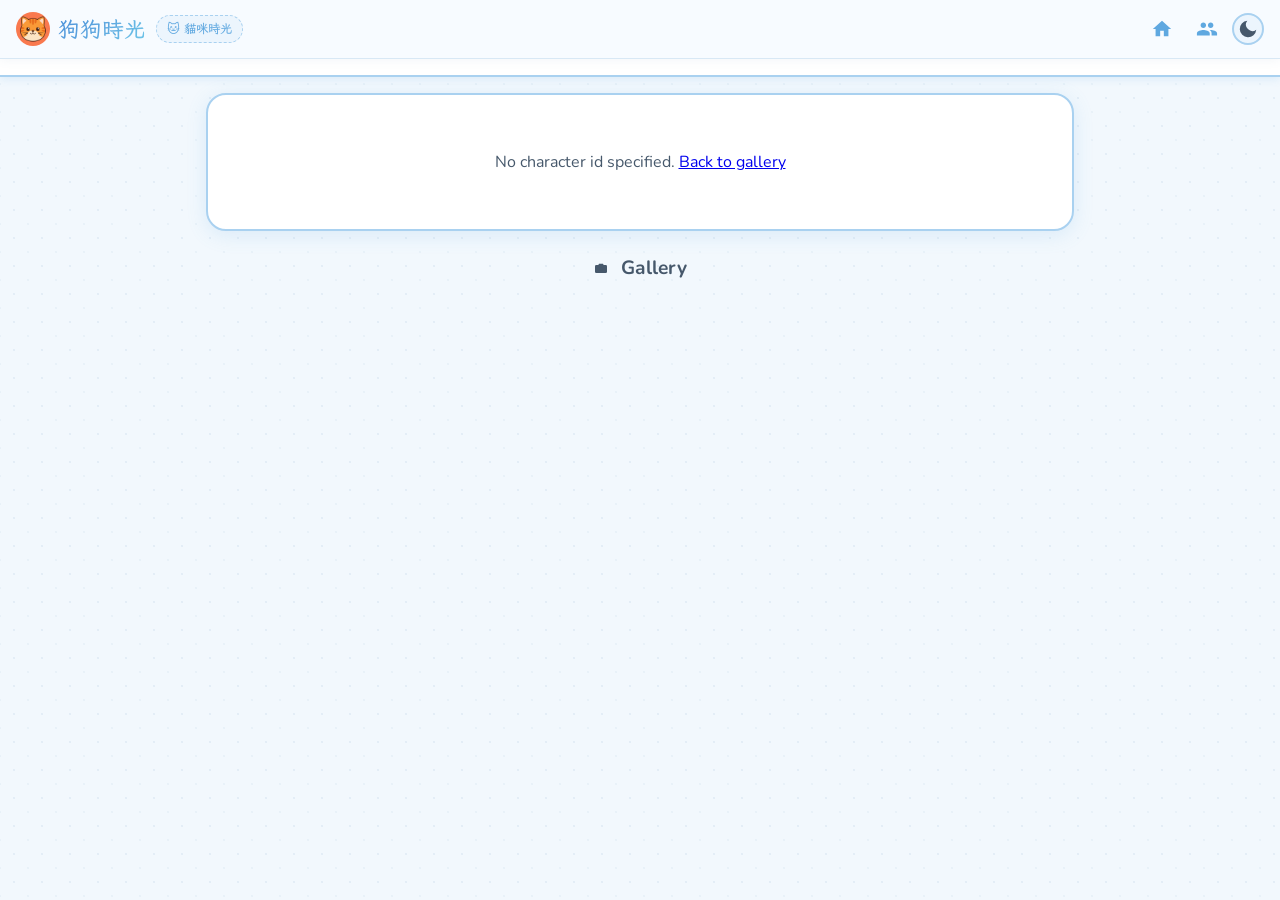
==== docs/character.html @ 61b43735 "狗狗時光：物種改造＋五隻人氣狗角色＋天空藍改版＋資料歸零 - 生成器與前端全面貓→狗（識別字與資料檔名維持上游相容） - 角色：麻吉(柴犬)/布丁(柯基)/拿鐵(紅貴賓)/阿金(黃金獵犬)/小嗚(哈士" ====
<!DOCTYPE html>
<html lang="zh-TW">
<head>
  <meta charset="UTF-8">
  <meta name="viewport" content="width=device-width, initial-scale=1.0">
  <title>角色圖鑑 - 狗狗時光</title>
  <meta name="description" content="狗狗時光角色圖鑑 — 認識每小時 AI 狗狗相簿裡反覆出場的常駐角色:麻吉、布丁、拿鐵、阿金、小嗚,各有個性、外型與四季特別版。">
  <meta name="theme-color" content="#5fa8e0">
  <link rel="canonical" href="https://greenqqq.github.io/dogtime/character.html">
  <meta property="og:site_name" content="狗狗時光">
  <meta property="og:title" content="狗狗時光 角色圖鑑">
  <meta property="og:description" content="認識每小時 AI 狗狗相簿裡反覆出場的常駐角色:麻吉、布丁、拿鐵、阿金、小嗚。">
  <meta property="og:image" content="https://greenqqq.github.io/dogtime/og-image.jpg">
  <meta property="og:image:secure_url" content="https://greenqqq.github.io/dogtime/og-image.jpg">
  <meta property="og:image:type" content="image/jpeg">
  <meta property="og:image:width" content="1200">
  <meta property="og:image:height" content="630">
  <meta property="og:type" content="profile">
  <meta property="og:url" content="https://greenqqq.github.io/dogtime/character.html">
  <meta name="twitter:card" content="summary_large_image">
  <meta name="twitter:title" content="狗狗時光 角色圖鑑">
  <meta name="twitter:description" content="認識每小時 AI 狗狗相簿裡反覆出場的常駐角色:麻吉、布丁、拿鐵、阿金、小嗚。">
  <meta name="twitter:image" content="https://greenqqq.github.io/dogtime/og-image.jpg">
  <link rel="icon" href="favicon.ico" sizes="any">
  <link rel="icon" href="favicon-32.png" type="image/png" sizes="32x32">
  <link rel="apple-touch-icon" href="apple-touch-icon.png">
  <link rel="manifest" href="manifest.json">
  <link rel="stylesheet" href="style.css">
</head>
<body>
  <div id="sticky-header">
  <header id="topbar">
    <a class="brand" href="index.html">
      <img src="icon-192.png" alt="狗狗時光" class="logo-icon">
      <h1>狗狗時光</h1>
    </a>
    <a class="site-switch" href="https://greenqqq.github.io/catime/" title="切換到貓咪時光">🐱<span class="site-switch-label">貓咪時光</span></a>
    <div class="topbar-actions" style="margin-left:auto">
      <a href="index.html" id="act-home" class="act-btn" aria-label="首頁" title="首頁"><svg viewBox="0 0 24 24" width="22" height="22" fill="currentColor"><path d="M10 20v-6h4v6h5v-8h3L12 3 2 12h3v8z"/></svg></a>
      <button type="button" id="social-toggle" class="social-fab" aria-label="社群連結" title="社群連結"><svg viewBox="0 0 24 24" width="22" height="22" fill="currentColor"><path d="M16 11c1.66 0 2.99-1.34 2.99-3S17.66 5 16 5c-1.66 0-3 1.34-3 3s1.34 3 3 3zm-8 0c1.66 0 2.99-1.34 2.99-3S9.66 5 8 5C6.34 5 5 6.34 5 8s1.34 3 3 3zm0 2c-2.33 0-7 1.17-7 3.5V19h14v-2.5c0-2.33-4.67-3.5-7-3.5zm8 0c-.29 0-.62.02-.97.05 1.16.84 1.97 1.97 1.97 3.45V19h6v-2.5c0-2.33-4.67-3.5-7-3.5z"/></svg></button>
      <button id="theme-toggle" class="theme-toggle" aria-label="切換深淺模式" title="切換深淺模式"><svg viewBox="0 0 24 24" width="22" height="22" fill="currentColor"><path d="M21 12.79A9 9 0 1 1 11.21 3 7 7 0 0 0 21 12.79z"/></svg></button>
    </div>
  </header>
  <div id="character-bar" class="character-bar character-bar--page"></div>
  </div>

  <!-- social links popover (anchored to #social-toggle) -->
  <div id="social-pop" class="social-pop">
    <a href="https://github.com/greenQQQ/dogtime" target="_blank" rel="noopener" class="github-link" title="GitHub"><svg viewBox="0 0 16 16" width="22" height="22" fill="currentColor"><path d="M8 0C3.58 0 0 3.58 0 8c0 3.54 2.29 6.53 5.47 7.59.4.07.55-.17.55-.38 0-.19-.01-.82-.01-1.49-2.01.37-2.53-.49-2.69-.94-.09-.23-.48-.94-.82-1.13-.28-.15-.68-.52-.01-.53.63-.01 1.08.58 1.23.82.72 1.21 1.87.87 2.33.66.07-.52.28-.87.51-1.07-1.78-.2-3.64-.89-3.64-3.95 0-.87.31-1.59.82-2.15-.08-.2-.36-1.02.08-2.12 0 0 .67-.21 2.2.82.64-.18 1.32-.27 2-.27s1.36.09 2 .27c1.53-1.04 2.2-.82 2.2-.82.44 1.1.16 1.92.08 2.12.51.56.82 1.27.82 2.15 0 3.07-1.87 3.75-3.65 3.95.29.25.54.73.54 1.48 0 1.07-.01 1.93-.01 2.2 0 .21.15.46.55.38A8.01 8.01 0 0016 8c0-4.42-3.58-8-8-8z"/></svg></a>
    <a href="https://www.facebook.com/lphotoimpact/" target="_blank" rel="noopener" class="fb-link" title="Facebook"><svg viewBox="0 0 24 24" width="22" height="22" fill="currentColor"><path d="M9.101 23.691v-7.98H6.627v-3.667h2.474v-1.58c0-4.085 1.848-5.978 5.858-5.978.401 0 .955.042 1.468.103a8.68 8.68 0 0 1 1.141.195v3.325a8.623 8.623 0 0 0-.653-.036 26.805 26.805 0 0 0-.733-.009c-.707 0-1.259.096-1.675.309a1.686 1.686 0 0 0-.679.622c-.258.42-.374.995-.374 1.752v1.297h3.919l-.386 2.103-.287 1.564h-3.246v8.245C19.396 23.238 24 18.179 24 12.044c0-6.627-5.373-12-12-12s-12 5.373-12 12c0 5.628 3.874 10.35 9.101 11.647Z"/></svg></a>
    <a href="https://greenqqq.bobaboba.me/" target="_blank" rel="noopener" class="bmc-link" title="請我喝珍奶"><svg viewBox="0 0 24 24" width="22" height="22" fill="currentColor"><path d="M8.5 2a1 1 0 0 0-.97.757L7.22 4H5a1 1 0 0 0 0 2h.28l1.44 14.1A2 2 0 0 0 8.71 22h6.58a2 2 0 0 0 1.99-1.9L18.72 6H19a1 1 0 0 0 0-2h-2.22l-.75-1.66A1 1 0 0 0 15.12 2c-.42 0-.8.26-.94.66L13.9 4H9.53l.2-.8A1 1 0 0 0 8.5 2ZM7.3 6h9.4l-.3 3H7.6l-.3-3Zm.5 5h8.4l-.82 8.1a.5.5 0 0 1-.5.4H9.12a.5.5 0 0 1-.5-.4L7.8 11Zm2.2 2.2a1.1 1.1 0 1 0 0 2.2 1.1 1.1 0 0 0 0-2.2Zm4 0a1.1 1.1 0 1 0 0 2.2 1.1 1.1 0 0 0 0-2.2Zm-2 3a1.1 1.1 0 1 0 0 2.2 1.1 1.1 0 0 0 0-2.2Z"/></svg></a>
    <a href="feed.xml" class="rss-link" title="RSS Feed"><svg viewBox="0 0 24 24" width="22" height="22" fill="currentColor"><path d="M6.18 15.64a2.18 2.18 0 1 1 0 4.36 2.18 2.18 0 0 1 0-4.36zM4 4.44A15.56 15.56 0 0 1 19.56 20h-2.83A12.73 12.73 0 0 0 4 7.27V4.44zm0 5.66a9.9 9.9 0 0 1 9.9 9.9h-2.83A7.07 7.07 0 0 0 4 12.93V10.1z"/></svg></a>
  </div>

  <!-- Mobile bottom tab bar (≤600px) -->
  <nav id="tabbar" class="tabbar" aria-label="主選單">
    <a id="tab-home" href="index.html" class="tab" aria-label="首頁"><svg viewBox="0 0 24 24" width="22" height="22" fill="currentColor"><path d="M10 20v-6h4v6h5v-8h3L12 3 2 12h3v8z"/></svg><span>首頁</span></a>
    <button type="button" id="tab-char" class="tab" aria-label="角色"><svg viewBox="0 0 24 24" width="22" height="22" fill="currentColor"><path d="M4.5 12.75a1.75 1.75 0 1 0 0-3.5 1.75 1.75 0 0 0 0 3.5zm5-4a1.75 1.75 0 1 0 0-3.5 1.75 1.75 0 0 0 0 3.5zm5 0a1.75 1.75 0 1 0 0-3.5 1.75 1.75 0 0 0 0 3.5zm5 4a1.75 1.75 0 1 0 0-3.5 1.75 1.75 0 0 0 0 3.5zM12 14c-2.5 0-4.5 2-4.5 4 0 1.1.9 2 2 2 .8 0 1.5-.4 2.5-.4s1.7.4 2.5.4c1.1 0 2-.9 2-2 0-2-2-4-4.5-4z"/></svg><span>角色</span></button>
    <button type="button" id="tab-social" class="tab" aria-label="社群連結"><svg viewBox="0 0 24 24" width="22" height="22" fill="currentColor"><path d="M16 11c1.66 0 2.99-1.34 2.99-3S17.66 5 16 5c-1.66 0-3 1.34-3 3s1.34 3 3 3zm-8 0c1.66 0 2.99-1.34 2.99-3S9.66 5 8 5C6.34 5 5 6.34 5 8s1.34 3 3 3zm0 2c-2.33 0-7 1.17-7 3.5V19h14v-2.5c0-2.33-4.67-3.5-7-3.5zm8 0c-.29 0-.62.02-.97.05 1.16.84 1.97 1.97 1.97 3.45V19h6v-2.5c0-2.33-4.67-3.5-7-3.5z"/></svg><span>社群</span></button>
  </nav>

  <main class="character-page">
    <div id="character-profile" class="character-card">
      <h2 id="char-name"></h2>
      <section id="char-personality" class="char-section"></section>
      <section id="char-appearance" class="char-section"></section>
      <section id="char-story" class="char-section"></section>
      <section id="char-settings" class="char-section"></section>
      <section id="char-seasons" class="char-section"></section>
    </div>
    <h3 class="gallery-heading"><svg viewBox="0 0 24 24" width="16" height="16" fill="currentColor" style="vertical-align:middle;margin-right:.4rem"><rect x="3" y="6" width="18" height="12" rx="2"/><circle cx="12" cy="12" r="3"/><path d="M8 6l1-2h6l1 2"/></svg> Gallery</h3>
    <div id="char-gallery" class="character-grid"></div>
    <p id="gallery-empty" class="hidden" style="text-align:center;color:var(--text-muted);padding:2rem;">No images found for this character yet.</p>
  </main>

  <script>
    // Theme toggle (mirrors main site logic)
    (function(){
      var saved = localStorage.getItem('catime-theme');
      if (saved === 'dark') document.documentElement.setAttribute('data-theme','dark');
      var btn = document.getElementById('theme-toggle');
      var moonSVG = '<svg viewBox="0 0 24 24" width="22" height="22" fill="currentColor"><path d="M21 12.79A9 9 0 1 1 11.21 3 7 7 0 0 0 21 12.79z"/></svg>';
      var sunSVG = '<svg viewBox="0 0 24 24" width="22" height="22" fill="currentColor" stroke="currentColor" stroke-width="2" stroke-linecap="round"><circle cx="12" cy="12" r="4" stroke="none"/><path fill="none" d="M12 2v3m0 14v3M4.22 4.22l2.12 2.12m11.32 11.32l2.12 2.12M2 12h3m14 0h3M4.22 19.78l2.12-2.12m11.32-11.32l2.12-2.12"/></svg>';
      btn.innerHTML = document.documentElement.getAttribute('data-theme') === 'dark' ? sunSVG : moonSVG;
      btn.addEventListener('click', function(){
        var isDark = document.documentElement.getAttribute('data-theme') === 'dark';
        document.documentElement.setAttribute('data-theme', isDark ? 'light' : 'dark');
        localStorage.setItem('catime-theme', isDark ? 'light' : 'dark');
        btn.innerHTML = isDark ? moonSVG : sunSVG;
      });
    })();
  </script>
  <script>
    // Populate character bar (same as index, with active highlight)
    (function(){
      var bar = document.getElementById('character-bar');
      if (!bar) return;
      var params = new URLSearchParams(window.location.search);
      var currentId = params.get('id') || '';
      fetch('https://raw.githubusercontent.com/greenQQQ/dogtime/main/characters/index.json').then(function(r){ return r.json(); }).then(function(idx){
        var chars = (idx.characters || []).filter(function(c){ return c.enabled; });
        // build anchors synchronously in index order (fixed order), fill names async
        chars.forEach(function(c){
          var a = document.createElement('a');
          a.href = 'character.html?id=' + encodeURIComponent(c.id);
          if (c.id === currentId) a.classList.add('active');
          a.innerHTML = '<span class="char-avatar"><img src="avatars/' + c.id + '.webp" alt="' + c.id + '" width="40" height="40" loading="lazy"></span>' +
            '<span class="char-bar-name">' + c.id + '</span>';
          bar.appendChild(a);
          fetch('https://raw.githubusercontent.com/greenQQQ/dogtime/main/characters/' + c.file).then(function(r){ return r.json(); }).then(function(data){
            var nm = (data.name ? data.name.zh : data.id);
            var lbl = a.querySelector('.char-bar-name'); if (lbl) lbl.textContent = nm;
            var img = a.querySelector('img'); if (img) img.alt = nm;
          }).catch(function(){});
        });
      }).catch(function(){});
    })();
  </script>
  <script>
    // Nav shell: social popover + character switcher (mobile) + comment + tab bar
    (function(){
      var socialToggle = document.getElementById('social-toggle');
      var socialPop = document.getElementById('social-pop');
      var charBar = document.getElementById('character-bar');
      var tabbar = document.getElementById('tabbar');
      if (!socialToggle || !socialPop) return;
      function setTab(id, on){ var t = document.getElementById(id); if (t) t.classList.toggle('active', on); }
      function openSocial(open){
        socialPop.classList.toggle('open', open);
        if (open && charBar) charBar.classList.remove('char-open');
        setTab('tab-social', open); if (open) setTab('tab-char', false);
      }
      function openChar(open){
        if (!charBar) return;
        charBar.classList.toggle('char-open', open);
        if (open) socialPop.classList.remove('open');
        setTab('tab-char', open); if (open) setTab('tab-social', false);
      }
      socialToggle.addEventListener('click', function(e){ e.stopPropagation(); openSocial(!socialPop.classList.contains('open')); });
      socialPop.addEventListener('click', function(e){ e.stopPropagation(); });
      if (charBar) charBar.addEventListener('click', function(e){ e.stopPropagation(); });
      document.addEventListener('click', function(){ socialPop.classList.remove('open'); if (charBar) charBar.classList.remove('char-open'); setTab('tab-social', false); setTab('tab-char', false); });

      function bindTab(id, fn){ var t = document.getElementById(id); if (t) t.addEventListener('click', function(e){ e.stopPropagation(); fn(); }); }
      bindTab('tab-social', function(){ openSocial(!socialPop.classList.contains('open')); });
      bindTab('tab-char', function(){ openChar(!(charBar && charBar.classList.contains('char-open'))); });

      function syncTabbarH(){ if (tabbar) document.documentElement.style.setProperty('--tabbar-h', tabbar.offsetHeight + 'px'); }
      syncTabbarH();
      window.addEventListener('resize', syncTabbarH);
      if (window.ResizeObserver && tabbar) new ResizeObserver(syncTabbarH).observe(tabbar);
    })();

    // Register the service worker (PWA offline / image caching)
    if ('serviceWorker' in navigator) {
      window.addEventListener('load', function(){
        navigator.serviceWorker.register('sw.js').catch(function(){});
      });
    }
  </script>
  <script src="character.js"></script>
</body>
</html>
---- docs/style.css ----
@import url('https://fonts.googleapis.com/css2?family=Nunito:wght@400;600;700;800&family=LXGW+WenKai+TC&display=swap');

*, *::before, *::after { box-sizing: border-box; margin: 0; padding: 0; }

/* 貓咪時光 palette — 蜜桃橘 × 奶茶米 × 奶油
   (variable names kept from upstream so every component recolors at once) */
:root {
  --pink: #5fa8e0;
  --pink-light: #a9d1f0;
  --pink-pale: #ecf5fd;
  --orange: #ffb347;
  --red: #6ec6e8;
  --blue: #7cc5e8;
  --green: #b8e6c8;
  --purple: #d4b8e8;
  --bg: #f2f8fd;
  --surface: #ffffff;
  --card-1: #ecf5fd;
  --card-2: #eef7fd;
  --card-3: #f0faf2;
  --card-4: #f9f2fd;
  --card-5: #fdf8ec;
  --text: #46586b;
  --text-muted: #8fa6bc;
  --shadow: rgba(95, 168, 224, .16);
  --topbar-bg: #f7fbff;
  --topbar-border: #d8e8f5;
  --photo-frame: #fbfdff;
  --photo-shadow: rgba(70, 110, 150, .16);
  --font-cute: 'LXGW WenKai TC', 'Nunito', system-ui, sans-serif;
}

/* Hide the native page scrollbar (app-like). On an infinite feed a full-height
   scrollbar is meaningless and, with classic scrollbars, its appearing/
   disappearing shifts the fixed tab bar. Scroll still works via wheel / touch /
   the year-month rail. */
html, body { scrollbar-width: none; }
html::-webkit-scrollbar, body::-webkit-scrollbar { display: none; }

/* Sticky header wrapper */
#sticky-header {
  position: sticky;
  top: 0;
  z-index: 100;
}

body {
  font-family: 'Nunito', system-ui, sans-serif;
  background: var(--bg);
  /* 手帳紙感：細點點網格（取代原版的彩色光暈） */
  background-image:
    radial-gradient(rgba(120, 160, 200, .12) 1.2px, transparent 1.3px),
    radial-gradient(rgba(120, 160, 200, .08) 1.2px, transparent 1.3px);
  background-size: 28px 28px;
  background-position: 0 0, 14px 14px;
  color: var(--text);
  min-height: 100vh;
}
[data-theme="dark"] body {
  background-image:
    radial-gradient(rgba(170, 210, 255, .06) 1.2px, transparent 1.3px),
    radial-gradient(rgba(170, 210, 255, .04) 1.2px, transparent 1.3px);
}

/* Top bar */
#topbar {
  position: relative; z-index: 100;
  display: flex; align-items: center; gap: .6rem;
  padding: .55rem 1rem;
  background: var(--topbar-bg);
  border-bottom: 1px solid var(--topbar-border);
  box-shadow: 0 1px 10px rgba(90, 130, 170, .08);
  flex-wrap: wrap;
}
.logo-icon {
  width: 34px; height: 34px; border-radius: 50%;
  flex-shrink: 0;
}
#topbar h1 {
  font-size: 1.35rem; font-weight: 800; white-space: nowrap;
  font-family: var(--font-cute);
  background: linear-gradient(135deg, #4a90d9, var(--pink), #6ec6e8);
  -webkit-background-clip: text; -webkit-text-fill-color: transparent;
  background-clip: text;
  display: flex; align-items: center; gap: .4rem;
}

/* Cat count pill */
.cat-count {
  font-size: .65rem; font-weight: 700;
  background: rgba(95, 168, 224, .15);
  -webkit-text-fill-color: var(--pink);
  padding: .15rem .5rem; border-radius: 20px;
  white-space: nowrap;
}
.cat-count:empty { display: none; }

.filters {
  display: flex; gap: .5rem; flex: 1; justify-content: flex-end;
  align-items: center; flex-wrap: wrap; min-width: 0;
}
/* keep controls readable: don't shrink to the arrow, cap long-option selects */
.filters select, .filters .search-input,
.filters .date-picker, .filters .date-picker-btn {
  flex-shrink: 0;
}
.filters select { max-width: 12rem; }

.filter-toggle {
  color: var(--pink); flex-shrink: 0; background: none; border: none;
  padding: 0; cursor: pointer; position: relative;
  display: none; align-items: center; /* funnel: mobile only */
}
.sheet-head, .sheet-backdrop { display: none; } /* sheet chrome: mobile only */
.filter-toggle.has-active::after {
  content: ""; position: absolute; top: -1px; right: -1px;
  width: 8px; height: 8px; border-radius: 50%;
  background: var(--pink); border: 1.5px solid var(--topbar-bg);
}

/* Header action icon buttons (random / social / comment / theme) */
.topbar-actions { display: flex; align-items: center; gap: .3rem; flex-shrink: 0; }
/* Install-to-home-screen button (shown only when beforeinstallprompt fires) */
.install-btn {
  display: inline-flex; align-items: center; gap: .25rem; flex-shrink: 0;
  background: linear-gradient(135deg, var(--pink), var(--purple)); color: #fff;
  border: none; border-radius: 20px; padding: .35rem .7rem;
  font-family: inherit; font-size: .78rem; font-weight: 700; cursor: pointer;
  transition: transform .2s;
}
.install-btn[hidden] { display: none; }
.install-btn:hover { transform: scale(1.05); }
.random-cat-button, .social-fab, .act-btn {
  width: 40px; height: 40px; padding: 0; border-radius: 50%; border: none;
  background: transparent; color: var(--pink); cursor: pointer; font-size: 0;
  font-family: inherit; display: inline-flex; align-items: center; justify-content: center;
  transition: background .2s, transform .2s;
}
.random-cat-button:hover, .social-fab:hover, .act-btn:hover { background: var(--pink-pale); }
.random-cat-button svg, .social-fab svg, .act-btn svg { width: 22px; height: 22px; }
[data-theme="dark"] .random-cat-button:hover,
[data-theme="dark"] .social-fab:hover,
[data-theme="dark"] .act-btn:hover { background: rgba(95,168,224,.15); }
.social-pop {
  position: fixed; top: 58px; right: 1rem; z-index: 120;
  display: flex; gap: 16px; padding: .55rem .85rem;
  background: var(--topbar-bg); border: 2px solid var(--pink-light);
  border-radius: 26px; box-shadow: 0 8px 30px var(--shadow);
  opacity: 0; transform: translateY(-8px); pointer-events: none;
  transition: opacity .18s, transform .18s;
}
.social-pop.open { opacity: 1; transform: none; pointer-events: auto; }
.social-pop a { margin: 0; }

/* Search input */
.search-input {
  padding: .45rem .8rem; border-radius: 20px;
  border: 2px solid var(--pink-light);
  background: #fff; color: var(--text); font-size: .85rem;
  font-family: inherit; min-width: 0; max-width: 180px;
  transition: border-color .2s, box-shadow .2s;
}
.search-input:focus {
  border-color: var(--pink);
  box-shadow: 0 0 0 3px rgba(95,168,224,.2);
}
.search-input:focus-visible {
  outline: 2px solid var(--pink);
  outline-offset: 2px;
}
.random-cat-button:focus-visible,
.social-fab:focus-visible,
.act-btn:focus-visible {
  outline: 2px solid var(--pink);
  outline-offset: 2px;
}
.random-cat-button.bounce {
  animation: random-bounce .4s ease;
}
@keyframes random-bounce {
  0%, 100% { transform: scale(1); }
  30% { transform: scale(.9); }
  60% { transform: scale(1.15); }
}

.search-input::placeholder { color: var(--text-muted); }

.filters select {
  appearance: none; -webkit-appearance: none;
  padding: .45rem 1.9rem .45rem .8rem; border-radius: 20px;
  border: 2px solid var(--pink-light);
  /* custom chevron so the pill corner doesn't clip the native arrow */
  background: #fff url("data:image/svg+xml,%3Csvg xmlns='http://www.w3.org/2000/svg' viewBox='0 0 24 24' fill='none' stroke='%235fa8e0' stroke-width='3' stroke-linecap='round' stroke-linejoin='round'%3E%3Cpath d='M6 9l6 6 6-6'/%3E%3C/svg%3E") no-repeat right .7rem center;
  background-size: .7rem;
  color: var(--text); font-size: .85rem;
  font-family: inherit; cursor: pointer;
  transition: border-color .2s, box-shadow .2s;
  min-width: 0;
}
.filters select:focus {
  border-color: var(--pink);
  box-shadow: 0 0 0 3px rgba(95,168,224,.2);
}
.filters select:focus-visible {
  outline: 2px solid var(--pink);
  outline-offset: 2px;
}

/* Inline SVG icon alignment */
button svg, .date-picker-btn svg { vertical-align: -0.15em; }

/* Custom date picker */
.date-picker { position: relative; }
.date-picker-btn {
  padding: .45rem .8rem; border-radius: 20px;
  border: 2px solid var(--pink-light);
  background: #fff; color: var(--text); font-size: .85rem;
  font-family: inherit; cursor: pointer; white-space: nowrap;
  transition: border-color .2s, box-shadow .2s;
}
.date-picker-btn:hover { border-color: var(--pink); }
.date-picker-btn.active {
  border-color: var(--pink); background: var(--pink-pale);
}
.date-dropdown {
  position: absolute; top: calc(100% + 6px); right: 0; z-index: 190;
  background: #fff; border-radius: 16px; padding: .8rem;
  border: 2px solid var(--pink-light);
  box-shadow: 0 8px 30px var(--shadow);
  width: 260px;
}
.dd-header {
  display: flex; align-items: center; justify-content: space-between;
  margin-bottom: .5rem;
}
.dd-header span {
  font-weight: 800; font-size: .9rem;
  background: linear-gradient(135deg, var(--pink), var(--purple));
  -webkit-background-clip: text; -webkit-text-fill-color: transparent;
  background-clip: text;
}
.dd-nav {
  width: 30px; height: 30px; border-radius: 50%; border: none;
  background: var(--pink-pale); color: var(--pink);
  font-size: 1.1rem; font-weight: 800; cursor: pointer;
  transition: background .2s;
}
.dd-nav:hover { background: var(--pink-light); color: #fff; }
.dd-weekdays {
  display: grid; grid-template-columns: repeat(7, 1fr);
  text-align: center; font-size: .7rem; font-weight: 700;
  color: var(--text-muted); margin-bottom: .3rem;
}
.dd-days {
  display: grid; grid-template-columns: repeat(7, 1fr); gap: 2px;
}
.dd-days button {
  aspect-ratio: 1; border: none; border-radius: 50%;
  background: transparent; color: var(--text); font-size: .78rem;
  font-family: inherit; font-weight: 600; cursor: pointer;
  transition: all .15s;
}
.dd-days button:hover { background: var(--pink-pale); }
.dd-days button.today { border: 2px solid var(--pink-light); }
.dd-days button.selected {
  background: linear-gradient(135deg, var(--pink), var(--purple));
  color: #fff;
}
.dd-days button.has-cat::after {
  content: ""; display: block; width: 4px; height: 4px;
  background: var(--pink); border-radius: 50%;
  margin: -2px auto 0;
}
.dd-days button.selected.has-cat::after { background: #fff; }
.dd-days button.other-month { color: var(--text-muted); opacity: .4; }
.dd-clear {
  display: block; width: 100%; margin-top: .5rem; padding: .4rem;
  border: none; border-radius: 20px;
  background: var(--pink-pale); color: var(--pink);
  font-family: inherit; font-size: .8rem; font-weight: 700;
  cursor: pointer; transition: background .2s;
}
.dd-clear:hover { background: var(--pink-light); color: #fff; }

/* Theme toggle */
.theme-toggle {
  width: 32px; height: 32px; border-radius: 50%; border: 2px solid var(--pink-light);
  background: var(--pink-pale); color: var(--text);
  font-size: 1rem; cursor: pointer; flex-shrink: 0;
  display: flex; align-items: center; justify-content: center;
  transition: border-color .2s, background .2s, transform .2s;
  padding: 0;
}
.theme-toggle:hover { border-color: var(--pink); transform: scale(1.1); }
.theme-toggle:focus-visible {
  outline: 2px solid var(--pink);
  outline-offset: 2px;
}

/* GitHub link */
.github-link {
  color: var(--pink); flex-shrink: 0;
  transition: color .2s, transform .2s;
  display: flex; align-items: center;
}
.github-link:hover { color: var(--purple); transform: scale(1.15) rotate(-8deg); }

.tg-link, .fb-link, .bmc-link {
  flex-shrink: 0;
  transition: color .2s, transform .2s;
  display: flex; align-items: center;
}
.tg-link { color: #229ED9; }
.fb-link { color: #1877F2; }
.bmc-link { color: #d8a200; }
.tg-link:hover, .fb-link:hover, .bmc-link:hover { transform: scale(1.15) rotate(8deg); }

/* Timeline sidebar */
#timeline {
  position: fixed; top: var(--header-offset, 56px); right: 0; bottom: 0; width: 130px; z-index: 90;
  background: linear-gradient(180deg, #fff 0%, var(--pink-pale) 100%);
  border-left: 2px solid var(--pink-light);
  overflow-y: auto; padding: .8rem 0;
  transition: transform .3s ease;
}
#timeline::-webkit-scrollbar { width: 4px; }
#timeline::-webkit-scrollbar-thumb { background: var(--pink-light); border-radius: 4px; }

#timeline-toggle {
  display: none; position: fixed; bottom: 1.2rem; right: 1.2rem; z-index: 91;
  width: 48px; height: 48px; border-radius: 50%; border: none;
  background: linear-gradient(135deg, var(--pink), var(--purple));
  color: #fff; font-size: 1.3rem; cursor: pointer;
  box-shadow: 0 4px 15px rgba(95,168,224,.35);
  transition: transform .2s;
}
#timeline-toggle:hover { transform: scale(1.1); }

#timeline-list a {
  display: block; padding: .3rem .8rem; color: var(--text-muted);
  text-decoration: none; font-size: .8rem; font-weight: 600;
  border-right: 3px solid transparent;
  transition: all .2s;
}
#timeline-list a:hover {
  color: var(--pink); background: rgba(95,168,224,.08);
  border-right-color: var(--pink);
}
#timeline-list .year {
  font-weight: 800; color: var(--purple); margin-top: .6rem;
  padding: .2rem .8rem; font-size: .85rem;
}

/* Back to top button */
.back-to-top {
  position: fixed; bottom: 9.4rem; right: 1.2rem; z-index: 91;
  width: 44px; height: 44px; border-radius: 50%; border: none;
  background: linear-gradient(135deg, var(--pink), var(--purple));
  color: #fff; font-size: 1.3rem; font-weight: 800;
  cursor: pointer;
  box-shadow: 0 4px 15px rgba(95,168,224,.35);
  opacity: 0; transform: translateY(20px);
  transition: opacity .3s, transform .3s;
  pointer-events: none;
}
.back-to-top.visible {
  opacity: 1; transform: translateY(0);
  pointer-events: auto;
}
.back-to-top:hover { transform: scale(1.1); }

/* Gallery masonry */
.masonry {
  margin-top: 0; margin-right: 130px; padding: 1.2rem;
  /* Row-major waterfall: CSS grid with per-card row-span set in app.js
     (sizeCard). column-count gave column-major order — new items filled
     left/right instead of flowing down. grid-auto-rows is the span unit. */
  display: grid;
  grid-template-columns: repeat(3, 1fr);
  column-gap: 1.2rem;
  grid-auto-rows: 4px;
  align-items: start;
}

/* 拍立得手帳卡片：白框相紙 + 和紙膠帶 + 微微歪斜 */
.card {
  border-radius: 5px;
  overflow: visible;
  cursor: pointer;
  transition: transform .25s ease, box-shadow .25s ease;
  background: var(--photo-frame);
  padding: 10px 10px 6px;
  border: 1px solid rgba(80, 120, 160, .10);
  box-shadow: 0 4px 14px var(--photo-shadow);
  position: relative;
}
.card:nth-child(4n+1) { transform: rotate(-1.1deg); }
.card:nth-child(4n+2) { transform: rotate(1deg); }
.card:nth-child(4n+3) { transform: rotate(-.5deg); }
.card:nth-child(4n)   { transform: rotate(1.3deg); }
/* 和紙膠帶（顏色三色輪替） */
.card::before {
  content: "";
  position: absolute; top: -9px; left: 50%;
  width: 84px; height: 20px;
  transform: translateX(-50%) rotate(-2deg);
  background: rgba(255, 168, 118, .5);
  border-left: 1px dashed rgba(255, 255, 255, .75);
  border-right: 1px dashed rgba(255, 255, 255, .75);
  border-radius: 2px;
  z-index: 2;
  pointer-events: none;
}
.card:nth-child(3n+2)::before { background: rgba(139, 199, 226, .45); transform: translateX(-50%) rotate(2.4deg); }
.card:nth-child(3n)::before   { background: rgba(168, 214, 168, .45); transform: translateX(-50%) rotate(-1.2deg); }

.card:hover {
  transform: rotate(0deg) translateY(-6px) scale(1.02);
  box-shadow: 0 14px 32px var(--photo-shadow);
  z-index: 3;
}
/* Card image wrapper for badge overlay */
.card-img-wrap { position: relative; }
.card-img-wrap img { width: 100%; display: block; border-radius: 2px; }

/* Image error placeholder */
.img-error {
  width: 100%; aspect-ratio: 1; display: flex;
  align-items: center; justify-content: center;
  background: linear-gradient(135deg, var(--pink-pale), #e8d5f5);
  font-size: 3rem; border-radius: 14px 14px 0 0;
}
.lb-img-error {
  display: flex; align-items: center; justify-content: center;
  width: 300px; height: 300px;
  background: linear-gradient(135deg, rgba(95,168,224,.3), rgba(201,177,255,.3));
  font-size: 4rem; border-radius: 16px;
}

.like-badge {
  position: absolute; top: .5rem; right: .5rem;
  display: inline-flex; align-items: center; gap: .2rem;
  background: rgba(0,0,0,.55); backdrop-filter: blur(4px);
  color: var(--pink-light); padding: .2rem .55rem;
  border-radius: 20px; font-size: .7rem; font-weight: 700;
  pointer-events: none;
}
.like-badge svg { width: 12px; height: 12px; fill: var(--pink-light); stroke: var(--pink-light); }
/* 拍立得下緣：手寫感標註 */
.card-info { padding: .55rem .15rem .25rem; font-size: .78rem; text-align: center; }
.card-info .time {
  color: var(--text); font-weight: 600;
  font-family: var(--font-cute); font-size: .84rem;
}
.card-info .model {
  display: inline-flex; align-items: center; vertical-align: middle;
  margin-top: .35rem; margin-right: .3rem; padding: .12rem .5rem;
  border-radius: 6px; font-size: .62rem; font-weight: 700;
  color: #5a7a95; background: rgba(120, 160, 200, .18);
}

/* Month separator */
/* 月份分隔：和紙緞帶標籤 */
.month-sep {
  grid-column: 1 / -1;
  justify-self: start;
  font-family: var(--font-cute);
  font-size: 1rem; font-weight: 800; letter-spacing: .04em;
  color: #fff;
  background: linear-gradient(135deg, var(--pink), #7ec3e8);
  padding: .3rem 1.3rem .3rem 1rem;
  border-radius: 4px 18px 18px 4px;
  transform: rotate(-1.4deg);
  box-shadow: 0 3px 10px var(--shadow);
  margin: .5rem 0 .9rem;
}
.month-sep::before { content: "🐾 "; }

/* End / scroll sentinel */
#end-msg {
  text-align: center; padding: 2.5rem; font-size: 1rem;
  color: var(--text-muted); font-weight: 700;
  margin-right: 130px;
}
#end-msg.loading { visibility: hidden; height: 1px; padding: 0; }
.hidden { display: none !important; }

/* Lightbox */
#lightbox {
  position: fixed; inset: 0; z-index: 200;
  background: rgba(90, 74, 90, .8);
  backdrop-filter: blur(8px);
  display: flex; flex-direction: column;
  align-items: center; justify-content: center;
  padding: 1rem 0;
}
#lb-close {
  position: absolute; top: 1rem; right: 1.2rem;
  background: none; border: none; color: #fff; font-size: 2.2rem; cursor: pointer;
  text-shadow: 0 2px 8px rgba(0,0,0,.3);
  transition: transform .2s; z-index: 1;
}
#lb-close:hover { transform: scale(1.2) rotate(90deg); }
#lb-close:focus-visible {
  outline: 2px solid #fff;
  outline-offset: 2px;
  border-radius: 4px;
}

/* Lightbox nav arrows */
.lb-nav {
  position: absolute; top: 50%; transform: translateY(-50%);
  background: rgba(0,0,0,.4); backdrop-filter: blur(4px);
  border: 1px solid rgba(255,255,255,.2);
  color: #fff; font-size: 2.5rem; line-height: 1;
  width: 50px; height: 70px; border-radius: 12px;
  cursor: pointer; z-index: 1;
  transition: background .2s, opacity .2s;
  display: flex; align-items: center; justify-content: center;
}
.lb-nav:hover { background: rgba(0,0,0,.7); }
.lb-nav:focus-visible {
  outline: 2px solid #fff;
  outline-offset: 2px;
}
.lb-nav.disabled { opacity: .2; pointer-events: none; }
.lb-prev { left: 1rem; }
.lb-next { right: 1rem; }

/* Nav hint (fades out) */
.lb-nav-hint {
  position: absolute; bottom: 1rem; left: 50%; transform: translateX(-50%);
  background: rgba(0,0,0,.5); backdrop-filter: blur(4px);
  color: rgba(255,255,255,.7); font-size: .75rem; font-weight: 600;
  padding: .3rem .8rem; border-radius: 20px;
  z-index: 1; pointer-events: none;
  opacity: 1; transition: opacity .5s;
  white-space: nowrap;
}
.lb-nav-hint.fade-out { opacity: 0; }

/* Info line above image */
#lb-info {
  color: rgba(255,255,255,.8); font-size: .8rem;
  font-weight: 600; text-shadow: 0 1px 4px rgba(0,0,0,.3);
  text-align: center; margin-bottom: .4rem;
  display: flex; flex-wrap: wrap; justify-content: center; align-items: center; gap: .3rem;
}
#lb-info .lb-title { font-size: .85rem; width: 100%; }
#lb-info .lb-time { font-size: .75rem; opacity: .8; }
#lb-info .lb-model-tag {
  display: inline-block; padding: .12rem .5rem;
  border-radius: 6px; font-size: .62rem; font-weight: 700;
  color: #a8c4d8; background: rgba(255, 255, 255, .12); border: 1px dashed rgba(255,255,255,.3);
}
/* 貼紙感標籤（粉彩底 + 深色字，取代原版的漸層藥丸） */
.inspiration-tag {
  display: inline-block; padding: .12rem .5rem;
  border-radius: 6px; font-size: .62rem; font-weight: 700;
  white-space: nowrap; text-decoration: none;
}
.inspiration-tag.news {
  background: #dcedf8; color: #3a7ca5; border: 1px dashed #a8cfe6;
}
a.inspiration-tag.news:hover { background: #cfe6f5; text-decoration: underline; }
.inspiration-tag.original {
  background: #efe4f8; color: #8a63b8; border: 1px dashed #d3bce8;
}
/* Character tag */
.character-tag {
  display: inline-flex; align-items: center; vertical-align: middle;
  padding: .12rem .5rem;
  border-radius: 6px; font-size: .62rem; font-weight: 700;
  white-space: nowrap; text-decoration: none;
  background: #ffe8d2; color: #b06a2a; border: 1px dashed #f2c9a0;
}
a.character-tag { cursor: pointer; transition: transform .15s, filter .15s; }
a.character-tag:hover { transform: translateY(-1px); filter: brightness(1.03); }
.character-tag.seasonal {
  background: #ddf3e6; color: #3f9268; border-color: #b0dfc4;
}
/* Character avatar in tags */
.char-tag-avatar {
  width: 16px; height: 16px; border-radius: 50%;
  vertical-align: -3px; margin-right: 3px;
  object-fit: cover;
}
.card-info .character-tag { margin-top: .3rem; margin-right: .3rem; }
.card-info .inspiration-tag { margin-top: .3rem; margin-right: .3rem; vertical-align: middle; }

/* Image wrapper - contains overlay elements */
#lb-img-wrap {
  position: relative; max-width: 90vw;
  border-radius: 16px; overflow: hidden;
  box-shadow: 0 12px 40px rgba(0,0,0,.3);
  flex-shrink: 0;
}
#lb-img {
  display: block; max-width: 90vw; max-height: 75vh;
}

/* Action buttons on image bottom-right */
#lb-img-actions {
  position: absolute;
  bottom: .5rem; right: .5rem;
  display: flex; gap: .35rem;
}
#lb-like-btn, #lb-download-btn, #lb-copy-btn {
  background: rgba(0,0,0,.6);
  backdrop-filter: blur(4px);
  border: 1px solid rgba(255,255,255,.3);
  color: #fff; padding: .3rem .7rem;
  border-radius: 20px; font-family: inherit;
  font-size: .72rem; font-weight: 600;
  cursor: pointer; transition: background .2s, color .2s;
  white-space: nowrap;
}
#lb-like-btn:hover, #lb-download-btn:hover, #lb-copy-btn:hover {
  background: rgba(0,0,0,.85);
}
#lb-like-btn:focus-visible, #lb-download-btn:focus-visible, #lb-copy-btn:focus-visible {
  outline: 2px solid #fff;
  outline-offset: 2px;
}
#lb-like-btn { color: var(--pink-light); }
#lb-like-btn svg { fill: var(--pink-light); stroke: var(--pink-light); }
#lb-like-btn:hover { color: var(--pink); }
#lb-like-btn:hover svg { fill: var(--pink); stroke: var(--pink); }

/* Details area below image - scrollable */
#lb-details {
  max-width: 600px; width: 90vw;
  max-height: 20vh;
  overflow-y: auto;
  margin-top: .5rem;
  scrollbar-width: thin;
  scrollbar-color: rgba(255,255,255,.3) transparent;
}
#lb-details::-webkit-scrollbar { width: 4px; }
#lb-details::-webkit-scrollbar-thumb { background: rgba(255,255,255,.3); border-radius: 4px; }

/* Prompt text always hidden (copy button reads from it) */
#lb-prompt-text { display: none !important; }

/* Tab bar */
#lb-tab-bar {
  display: flex; gap: .3rem;
  justify-content: center;
  margin-bottom: .4rem;
}
#lb-tab-bar button {
  background: rgba(255, 255, 255, .12);
  border: 1px solid rgba(255, 255, 255, .2);
  color: rgba(255, 255, 255, .6);
  padding: .25rem .7rem;
  border-radius: 20px;
  font-family: inherit;
  font-size: .72rem;
  font-weight: 600;
  cursor: pointer;
  transition: background .2s, color .2s;
}
#lb-tab-bar button:hover {
  background: rgba(255, 255, 255, .22);
  color: rgba(255, 255, 255, .9);
}
#lb-tab-bar button.active {
  background: rgba(255, 255, 255, .25);
  color: #fff;
  border-color: rgba(255, 255, 255, .4);
}

/* Tab panels */
.lb-panel {
  border-radius: 12px;
  padding: .5rem .8rem;
  border: 1px solid rgba(255, 255, 255, .2);
}

/* Story panel */
#lb-story {
  background: linear-gradient(135deg, rgba(201, 177, 255, .4), rgba(95, 168, 224, .3));
}
#lb-story-text {
  color: #fff; font-size: .85rem; line-height: 1.5;
  text-align: center; margin: 0;
}

/* Idea panel */
#lb-idea {
  background: linear-gradient(135deg, rgba(72, 187, 176, .4), rgba(116, 185, 255, .3));
}
#lb-idea-text {
  color: #fff; font-size: .8rem; font-style: italic;
  line-height: 1.5; text-align: center; margin: 0;
}

/* News panel */
#lb-news {
  background: linear-gradient(135deg, rgba(71, 150, 255, .3), rgba(100, 180, 255, .2));
}
#lb-news-list {
  display: flex; flex-wrap: wrap; gap: .3rem;
}
.news-tag {
  display: inline-block; padding: .15rem .5rem;
  border-radius: 20px; color: #fff;
  font-size: .68rem; font-weight: 600;
  background: linear-gradient(135deg, rgba(71, 179, 255, .7), rgba(71, 130, 255, .6));
  text-decoration: none;
}
a.news-tag { cursor: pointer; transition: transform .15s, box-shadow .15s; }
a.news-tag:hover {
  transform: translateY(-1px);
  box-shadow: 0 3px 10px rgba(71, 130, 255, .4);
  text-decoration: underline;
}
a.news-tag::after { content: " ↗"; opacity: .85; }
.lb-inspiration-link {
  color: var(--blue); font-weight: 700; text-decoration: underline;
  text-underline-offset: 2px; word-break: break-all;
}
.lb-inspiration-link:hover { color: var(--pink); }

/* Constraints panel */
#lb-avoid {
  background: linear-gradient(135deg, rgba(255, 179, 71, .3), rgba(255, 140, 60, .2));
}
#lb-avoid-list {
  display: flex; flex-wrap: wrap; gap: .3rem;
}
.avoid-tag {
  display: inline-block; padding: .15rem .5rem;
  border-radius: 20px; color: #fff;
  font-size: .68rem; font-weight: 600;
  background: linear-gradient(135deg, rgba(255, 179, 71, .7), rgba(255, 107, 71, .6));
  white-space: nowrap;
}

/* Responsive */
@media (max-width: 1024px) {
  .masonry { grid-template-columns: repeat(2, 1fr); margin-right: 0; }
  #end-msg { margin-right: 0; }
  #timeline { transform: translateX(100%); }
  #timeline.open { transform: translateX(0); }
  #timeline-toggle { display: block; }
  .back-to-top { bottom: 9rem; }
}
@media (max-width: 600px) {
  .masonry { grid-template-columns: 1fr; padding: .8rem; margin-top: 0; }
  #topbar { gap: .4rem; padding: .5rem .6rem; }
  #topbar h1 { font-size: 1.1rem; }
  .logo-icon { width: 28px; height: 28px; }
  .filters { flex: 1 1 100%; order: 1; justify-content: flex-start; gap: .4rem; flex-wrap: wrap; overflow-x: visible; }
  .filters select { font-size: .78rem; padding: .35rem .5rem; }
  .search-input { font-size: .78rem; padding: .35rem .5rem; max-width: 140px; }
  .date-picker-btn { font-size: .78rem; padding: .35rem .5rem; }
  .date-dropdown { width: calc(100vw - 1.2rem); max-width: 280px; right: auto; left: 0; }
  .github-link { margin-left: auto; }
  .back-to-top { bottom: 9rem; right: 1rem; width: 40px; height: 40px; font-size: 1.1rem; }
  /* Lightbox mobile */
  .lb-nav { display: none; }
  #lightbox { justify-content: safe center; padding: 2.5rem 0 1rem; overflow-y: auto; }
  #lb-img-wrap { border-radius: 0; overflow: visible; box-shadow: none; }
  #lb-img { max-height: 45vh; border-radius: 12px; box-shadow: 0 8px 30px rgba(0,0,0,.3); }
  #lb-img-actions { position: static; justify-content: center; margin-top: .5rem; }
  #lb-details { max-height: none; }
}

/* Skeleton loader */
.skeleton-card {
  break-inside: avoid; margin-bottom: 1.2rem;
  border-radius: 5px; overflow: hidden;
  background: var(--photo-frame);
  padding: 10px 10px 6px;
  border: 1px solid rgba(80, 120, 160, .10);
  box-shadow: 0 4px 14px var(--photo-shadow);
}
.skeleton-img {
  width: 100%; aspect-ratio: 1;
  background: linear-gradient(90deg, var(--pink-pale) 25%, #ffe0ec 50%, var(--pink-pale) 75%);
  background-size: 200% 100%;
  animation: skeleton-shimmer 1.5s ease-in-out infinite;
}
.skeleton-line {
  height: .75rem; margin: .6rem .8rem;
  border-radius: 8px;
  background: linear-gradient(90deg, var(--pink-pale) 25%, #ffe0ec 50%, var(--pink-pale) 75%);
  background-size: 200% 100%;
  animation: skeleton-shimmer 1.5s ease-in-out infinite;
}
.skeleton-line.w80 { width: 80%; }
.skeleton-line.w50 { width: 50%; }
@keyframes skeleton-shimmer {
  0% { background-position: 200% 0; }
  100% { background-position: -200% 0; }
}
[data-theme="dark"] .skeleton-img,
[data-theme="dark"] .skeleton-line {
  background: linear-gradient(90deg, #2a2030 25%, #3a2a40 50%, #2a2030 75%);
  background-size: 200% 100%;
  animation: skeleton-shimmer 1.5s ease-in-out infinite;
}

/* Dark mode - class-based for manual toggle */
[data-theme="dark"] {
  --bg: #131c26;
  --surface: #1e2a38;
  --card-1: #2f2419;
  --card-2: #20272e;
  --card-3: #212b22;
  --card-4: #2b2230;
  --card-5: #2e2818;
  --text: #d5e3f0;
  --text-muted: #7c93aa;
  --shadow: rgba(0, 0, 0, .3);
  --topbar-bg: #1b2531;
  --topbar-border: #2c3e52;
  --photo-frame: #263442;
  --photo-shadow: rgba(0, 0, 0, .45);
}
[data-theme="dark"] .filters select,
[data-theme="dark"] .date-picker-btn,
[data-theme="dark"] .search-input {
  background: #2a2030;
  border-color: rgba(95, 168, 224, .3);
  color: var(--text);
}
[data-theme="dark"] .filters select {
  background: #2a2030 url("data:image/svg+xml,%3Csvg xmlns='http://www.w3.org/2000/svg' viewBox='0 0 24 24' fill='none' stroke='%23ffa5c8' stroke-width='3' stroke-linecap='round' stroke-linejoin='round'%3E%3Cpath d='M6 9l6 6 6-6'/%3E%3C/svg%3E") no-repeat right .7rem center;
  background-size: .7rem;
}
[data-theme="dark"] .date-dropdown { background: #2a2030; border-color: rgba(95, 168, 224, .3); }
[data-theme="dark"] .dd-nav { background: rgba(95, 168, 224, .15); }
[data-theme="dark"] #timeline {
  background: linear-gradient(180deg, #2a2030 0%, #1a1520 100%);
  border-left-color: rgba(95, 168, 224, .2);
}
[data-theme="dark"] .card { border-color: rgba(95, 168, 224, .1); }
[data-theme="dark"] .dd-days button { color: var(--text); }
[data-theme="dark"] .dd-clear { background: rgba(95, 168, 224, .15); }
[data-theme="dark"] .img-error { background: linear-gradient(135deg, #2a1f2a, #1f2530); }
[data-theme="dark"] .cat-count { background: rgba(95, 168, 224, .25); }
[data-theme="dark"] .theme-toggle { background: rgba(95, 168, 224, .15); }
[data-theme="dark"] body {
  background: var(--bg);
  background-image:
    radial-gradient(circle at 10% 20%, rgba(95,168,224,.03) 0%, transparent 50%),
    radial-gradient(circle at 90% 80%, rgba(116,185,255,.03) 0%, transparent 50%),
    radial-gradient(circle at 50% 50%, rgba(201,177,255,.02) 0%, transparent 50%);
}

/* RSS link */
.rss-link {
  color: #FF6600; flex-shrink: 0;
  transition: color .2s, transform .2s;
  display: flex; align-items: center;
}
.rss-link svg { fill: currentColor; }
.rss-link:hover { color: #FF6600; transform: scale(1.15) rotate(8deg); }

/* Floating Giscus button */
.giscus-toggle {
  bottom: 1.2rem; right: 1.2rem; z-index: 96;
  opacity: 1; transform: translateY(0);
  pointer-events: auto;
}

/* Giscus slide-in panel */
.giscus-panel {
  position: fixed; top: 0; right: 0; bottom: 0; z-index: 180;
  width: 420px; max-width: 100vw;
  background: var(--surface); color: var(--text);
  box-shadow: -4px 0 24px rgba(0,0,0,.15);
  display: flex; flex-direction: column;
  transform: translateX(100%);
  transition: transform .3s ease;
}
.giscus-panel.open { transform: translateX(0); }

.giscus-panel-header {
  display: flex; align-items: center; justify-content: space-between;
  padding: .8rem 1rem;
  border-bottom: 2px solid var(--pink-light);
  font-weight: 800; font-size: 1.1rem; color: var(--text);
}
.giscus-panel-header h2 { margin: 0; font-size: 1.1rem; }
.giscus-panel-header button {
  background: none; border: none; font-size: 1.5rem;
  color: var(--text-muted); cursor: pointer;
  transition: color .2s, transform .2s;
  line-height: 1;
}
.giscus-panel-header button:hover { color: var(--pink); transform: scale(1.2); }

.giscus-panel-body {
  flex: 1; overflow-y: auto;
}
#giscus-section {
  padding: 1rem;
}

/* Dark mode for panel */
[data-theme="dark"] .giscus-panel {
  background: var(--surface);
  box-shadow: -4px 0 24px rgba(0,0,0,.4);
}
[data-theme="dark"] .giscus-panel-header {
  border-bottom-color: rgba(95,168,224,.3);
}
@media (max-width: 600px) {
  .giscus-panel {
    top: auto; left: 0; right: 0; bottom: 0;
    width: 100vw; height: 70vh;
    border-radius: 16px 16px 0 0;
    transform: translateY(100%);
  }
  .giscus-panel.open { transform: translateY(0); }
  .giscus-toggle { bottom: 1rem; right: 1rem; }
}

/* === Character bar (index page) === */
/* character avatars: hidden until opened (角色 button / tab); shown as a
   top-right popover on desktop, a strip above the tab bar on mobile */
.character-bar {
  display: none; gap: .8rem; justify-content: center; align-items: center;
  padding: .5rem 1rem;
  background: var(--surface);
  overflow-x: auto; -webkit-overflow-scrolling: touch;
  flex-wrap: nowrap; white-space: nowrap;
  box-shadow: 0 8px 30px var(--shadow);
}
.character-bar.char-open { display: flex; }

/* character page: restore the always-visible switch bar (the shared base is
   now display:none for the home-page popover). Same look as before. */
.character-bar--page {
  display: flex; position: relative; z-index: 99;
  border-bottom: 2px solid var(--pink-light);
  box-shadow: 0 2px 8px var(--shadow);
}
@media (max-width: 600px) { .character-bar--page { display: none; } }
@media (min-width: 601px) {
  .character-bar.char-open {
    position: fixed; top: 58px; right: 1rem; z-index: 120;
    border: 2px solid var(--pink-light); border-radius: 16px;
    max-width: 92vw;
  }
}
.character-bar a {
  display: flex; flex-direction: column; align-items: center;
  text-decoration: none; color: var(--text); font-size: .72rem; font-weight: 700;
  padding: .3rem .5rem; border-radius: 12px;
  transition: background .2s, transform .2s;
}
.character-bar a:hover { background: var(--pink-pale); transform: scale(1.08); }
.character-bar a.active { background: var(--pink-pale); border: 2px solid var(--pink); }
[data-theme="dark"] .character-bar a.active { background: rgba(95,168,224,.2); border-color: var(--pink); }
.character-bar .char-avatar {
  width: 40px; height: 40px; border-radius: 50%;
  display: flex; align-items: center; justify-content: center;
  margin-bottom: .2rem;
  border: 2px solid var(--pink-light);
  overflow: hidden;
}
.character-bar .char-avatar img {
  width: 100%; height: 100%; object-fit: cover; border-radius: 50%;
}
[data-theme="dark"] .character-bar { background: var(--surface); border-color: rgba(95,168,224,.2); }
[data-theme="dark"] .character-bar a:hover { background: rgba(95,168,224,.12); }
[data-theme="dark"] .char-avatar { background: linear-gradient(135deg, #2a1f2a, #1f2530); border-color: rgba(95,168,224,.3); }

/* === Back link (character page) === */
.back-link {
  display: flex; align-items: center; gap: .3rem;
  text-decoration: none; color: var(--text); font-size: .85rem; font-weight: 600;
  padding: .3rem .6rem; border-radius: 10px;
  transition: background .2s;
}
.back-link:hover { background: var(--pink-pale); }
[data-theme="dark"] .back-link:hover { background: rgba(95,168,224,.12); }

/* === Character profile page === */
.character-page {
  max-width: 900px; margin: 1rem auto 2rem; padding: 0 1rem;
}
.character-card {
  background: var(--surface); border-radius: 20px; padding: 1.5rem;
  border: 2px solid var(--pink-light); box-shadow: 0 4px 20px var(--shadow);
}
.character-card h2 {
  text-align: center; font-size: 1.5rem; font-weight: 800; margin-bottom: 1rem;
  background: linear-gradient(135deg, var(--pink), var(--purple));
  -webkit-background-clip: text; -webkit-text-fill-color: transparent; background-clip: text;
}
/* #char-name keeps the centered gradient title, with the avatar to its left.
   The gradient must live on the text span (background-clip:text needs the text). */
#char-name { display: flex; align-items: center; justify-content: center; gap: .7rem; }
#char-name span {
  background: linear-gradient(135deg, var(--pink), var(--purple));
  -webkit-background-clip: text; -webkit-text-fill-color: transparent; background-clip: text;
}
.char-name-avatar {
  width: 52px; height: 52px; border-radius: 50%; object-fit: cover;
  border: 3px solid var(--pink-light); flex-shrink: 0;
}
.char-section { margin-bottom: 1rem; }
.char-section h4 { font-size: .95rem; font-weight: 800; color: var(--pink); margin-bottom: .4rem; }
.char-section p, .char-section ul { font-size: .88rem; line-height: 1.6; }
.char-section ul { padding-left: 1.2rem; }
.char-quirks { color: var(--text-muted); font-style: italic; }
.tag-list { display: flex; flex-wrap: wrap; gap: .4rem; }
.char-tag {
  display: inline-block; padding: .2rem .6rem; border-radius: 20px;
  font-size: .78rem; font-weight: 700; color: #fff;
  background: linear-gradient(135deg, var(--pink), var(--purple));
}
.season-list { display: grid; grid-template-columns: repeat(auto-fill, minmax(180px, 1fr)); gap: .5rem; }
.season-item {
  padding: .5rem .7rem; border-radius: 12px; font-size: .82rem;
  background: var(--pink-pale); border: 1px solid var(--pink-light);
}
.season-item strong { display: block; margin-bottom: .2rem; }
[data-theme="dark"] .character-card { background: var(--surface); border-color: rgba(95,168,224,.2); }
[data-theme="dark"] .season-item { background: rgba(95,168,224,.08); border-color: rgba(95,168,224,.15); }

/* Gallery heading */
.gallery-heading { text-align: center; margin: 1.5rem 0 1rem; font-size: 1.2rem; color: var(--text); }

/* === Character grid (gallery) === */
.character-grid {
  display: grid; grid-template-columns: repeat(auto-fill, minmax(200px, 1fr));
  gap: 1rem; padding-bottom: 2rem;
}
.gallery-item {
  border-radius: 14px; overflow: hidden; background: var(--surface);
  border: 2px solid var(--pink-light); transition: transform .2s, box-shadow .2s;
}
.gallery-item:hover { transform: translateY(-3px); box-shadow: 0 6px 20px var(--shadow); }
.gallery-item img { width: 100%; display: block; aspect-ratio: 1; object-fit: cover; }
.gallery-item-info { padding: .4rem .6rem; font-size: .76rem; }
.gallery-number { font-weight: 800; color: var(--pink); }
.gallery-title { color: var(--text-muted); }
[data-theme="dark"] .gallery-item { background: var(--surface); border-color: rgba(95,168,224,.15); }

@media (max-width: 600px) {
  .character-page { margin-top: .5rem; }
  .character-grid { grid-template-columns: repeat(auto-fill, minmax(140px, 1fr)); gap: .6rem; }
  .character-bar { gap: .5rem; padding: .4rem .6rem; }
  .character-bar a { font-size: .65rem; padding: .2rem .4rem; }
  .character-bar .char-avatar { width: 32px; height: 32px; font-size: 1rem; }
}

/* ── Mobile filter bottom-sheet (≤600px). Overrides the earlier .filters
      mobile rule above because it comes later in source order. ── */
@media (max-width: 600px) {
  /* funnel becomes a bottom-left FAB (above the random dice); header keeps
     only the theme toggle. All four corner FABs share size 40px. */
  .filter-toggle {
    display: flex; margin-left: 0;
    position: fixed; left: 1rem; bottom: 5rem; z-index: 96;
    width: 40px; height: 40px; border-radius: 50%;
    background: linear-gradient(135deg, var(--pink), var(--purple));
    color: #fff; align-items: center; justify-content: center;
    box-shadow: 0 4px 15px rgba(95,168,224,.35);
  }
  .filter-toggle svg { width: 20px; height: 20px; }
  #theme-toggle { margin-left: auto; } /* keep theme toggle pinned right */
  .random-cat-button { left: 1rem; bottom: 1rem; width: 40px; height: 40px; }
  .social-fab { right: 1rem; bottom: 5rem; width: 40px; height: 40px; }

  .filters {
    position: fixed; left: 0; right: 0; bottom: 0; z-index: 201;
    flex-direction: column; align-items: stretch; gap: .7rem;
    flex-wrap: nowrap; overflow-x: hidden; overflow-y: auto;
    max-height: 82vh; min-width: 0;
    background: var(--topbar-bg);
    padding: .8rem 1.1rem calc(1rem + env(safe-area-inset-bottom, 0px));
    border-radius: 20px 20px 0 0;
    box-shadow: 0 -8px 30px rgba(0,0,0,.28);
    transform: translateY(110%);
    transition: transform .25s ease;
  }
  .filters.open { transform: translateY(0); }

  .sheet-head { display: flex; align-items: center; justify-content: space-between; }
  .sheet-title { font-size: 1.05rem; font-weight: 800; color: var(--pink); }
  .sheet-close {
    background: none; border: none; font-size: 1.3rem; line-height: 1;
    color: var(--text-muted); cursor: pointer; padding: .2rem .5rem;
  }

  /* full-width stacked controls in the sheet */
  .filters .search-input,
  .filters select,
  .filters .date-picker,
  .filters .date-picker-btn {
    width: 100%; max-width: none; box-sizing: border-box;
  }

  .sheet-backdrop {
    display: block; position: fixed; inset: 0; z-index: 200;
    background: rgba(0,0,0,.42); opacity: 0; pointer-events: none;
    transition: opacity .25s;
  }
  .sheet-backdrop.open { opacity: 1; pointer-events: auto; }
}

/* ── Mobile bottom tab bar (≤600px) ── */
.tabbar { display: none; }
.tab {
  flex: 1; display: flex; flex-direction: column; align-items: center; justify-content: center;
  gap: 2px; background: none; border: none; cursor: pointer;
  color: var(--text-muted); font-family: inherit; font-size: .62rem; font-weight: 700;
  padding: 7px 0 5px; position: relative;
}
.tab.active { color: var(--pink); }
.tab.has-active::after {
  content: ""; position: absolute; top: 6px; left: 50%; margin-left: 6px;
  width: 7px; height: 7px; border-radius: 50%; background: var(--pink);
}

@media (max-width: 600px) {
  /* date calendar: the trigger sits at the bottom of the sheet, so an absolute
     "drop below" dropdown lands off-screen. Center it as a modal instead. */
  .date-dropdown {
    position: fixed; top: 50%; left: 50%; right: auto;
    transform: translate(-50%, -50%);
    width: min(320px, 92vw); max-height: 80vh; overflow-y: auto; z-index: 210;
    /* spotlight dim around the modal (tap the dim to close) */
    box-shadow: 0 0 0 100vmax rgba(0, 0, 0, .5), 0 12px 40px rgba(0, 0, 0, .4);
  }

  .tabbar {
    display: flex; position: fixed; left: 0; right: 0; bottom: 0; z-index: 150;
    background: var(--topbar-bg); border-top: 2px solid var(--pink-light);
    box-shadow: 0 -2px 16px var(--shadow);
    padding-bottom: env(safe-area-inset-bottom, 0px);
  }
  /* actions live in the tab bar — hide header action icons + funnel; search
     moves into the sheet (JS), so its topbar wrapper is hidden */
  .filter-toggle, .random-cat-button, .social-fab, .act-btn, .giscus-toggle { display: none !important; }
  /* search lives in the header (left of the theme toggle), not in the sheet */
  .search-wrap {
    flex: 1; min-width: 0; position: relative; display: flex; align-items: center;
  }
  .search-wrap .search-ic { position: absolute; left: .65rem; color: var(--text-muted); pointer-events: none; }
  .search-wrap .search-input {
    width: 100%; max-width: none; padding: .4rem .6rem .4rem 1.9rem; border-radius: 18px; font-size: .8rem;
  }
  #topbar h1 { font-size: 1rem; } /* trim brand so search has room */
  .cat-count { display: none; }

  /* character bar: hidden on home, opens as a strip flush above the bar */
  #character-bar { display: none; }
  #character-bar.char-open {
    display: flex; position: fixed; left: 0; right: 0;
    bottom: var(--tabbar-h, 56px); z-index: 151;
    border-top: 2px solid var(--pink-light);
  }

  /* --tabbar-h (set in JS from the bar's real height incl. safe-area) keeps
     these flush with the bar — no dead gap */
  .masonry { padding-bottom: calc(var(--tabbar-h, 56px) + 16px); }
  .social-pop { top: auto; bottom: calc(var(--tabbar-h, 56px) + 8px); right: 1rem; }
  .back-to-top { bottom: calc(var(--tabbar-h, 56px) + 8px); right: 1rem; }
  .filters { bottom: var(--tabbar-h, 56px); }
}

/* ===== Desktop chrome redesign (brand | search | actions  +  filter row) ===== */
.brand { display: flex; align-items: center; gap: .5rem; text-decoration: none; flex-shrink: 0; }
.visually-hidden { position: absolute !important; width: 1px; height: 1px; padding: 0; margin: -1px; overflow: hidden; clip: rect(0 0 0 0); white-space: nowrap; border: 0; }
#topbar .github-link, #topbar .tg-link, #topbar .fb-link, #topbar .bmc-link, #topbar .rss-link { display: none; } /* moved into #social-pop by JS */
#giscus-toggle { display: none !important; } /* comment lives in the header / tab bar now */

/* segmented chips (inspiration) — works in both filter row and mobile sheet */
.chip-group { display: inline-flex; background: var(--pink-pale); border-radius: 22px; padding: 3px; gap: 2px; }
.chip {
  border: none; background: transparent; cursor: pointer; font-family: inherit;
  font-size: .8rem; font-weight: 700; color: var(--text-muted);
  padding: .3rem .8rem; border-radius: 18px; transition: background .15s, color .15s;
  display: inline-flex; align-items: center; gap: .3rem;
}
.chip-avatar {
  width: 18px; height: 18px; border-radius: 50%; object-fit: cover;
  border: 1px solid var(--pink-light);
}
.chip.active { background: #fff; color: var(--pink); box-shadow: 0 1px 4px var(--shadow); }
[data-theme="dark"] .chip-group { background: rgba(95,168,224,.1); }
[data-theme="dark"] .chip.active { background: var(--surface); }

/* responsive masonry: columns track viewport width */
.masonry { grid-template-columns: repeat(auto-fill, minmax(270px, 1fr)); }

@media (min-width: 601px) {
  #topbar { flex-wrap: nowrap; }
  .search-wrap {
    flex: 1; max-width: 520px; margin: 0 auto; position: relative;
    display: flex; align-items: center;
  }
  .search-wrap .search-ic { position: absolute; left: .9rem; color: var(--text-muted); pointer-events: none; }
  .search-wrap .search-input {
    width: 100%; max-width: none; padding: .55rem 1rem .55rem 2.5rem; border-radius: 24px;
  }

  /* filter row: standalone bar under the top bar */
  .filters {
    display: flex; position: static; flex: none; width: auto;
    justify-content: flex-start; align-items: center; gap: .6rem;
    flex-wrap: wrap; padding: .5rem 1rem;
    background: var(--topbar-bg); border-bottom: 2px solid var(--topbar-border);
    box-shadow: none; transform: none; max-height: none; border-radius: 0;
  }
  .filters .sheet-head { display: none; }
}

/* ── Mobile month-jump pill (Google-Photos style) ── */
.month-pill { display: none; }
@media (max-width: 600px) {
  .month-pill {
    display: inline-flex; align-items: center; gap: .35rem;
    position: fixed; top: calc(var(--header-offset, 56px) + 8px);
    left: 50%; transform: translateX(-50%); z-index: 95;
    background: rgba(20, 12, 26, .82); color: #fff;
    -webkit-backdrop-filter: blur(6px); backdrop-filter: blur(6px);
    border: none; border-radius: 20px; padding: .32rem .85rem;
    font-family: inherit; font-size: .8rem; font-weight: 800; cursor: pointer;
    box-shadow: 0 4px 14px rgba(0,0,0,.35);
    opacity: 0; pointer-events: none; transition: opacity .25s;
  }
  .month-pill.show { opacity: 1; pointer-events: auto; }
  /* timeline drawer above the tab bar; clear its content from the bar */
  #timeline { z-index: 160; }
  #timeline-list { padding-bottom: calc(var(--tabbar-h, 56px) + 12px); }
}

@media (max-width: 600px) { #timeline-toggle { display: none; } }

/* "最新" band — cats added since your last visit */
.newest-band {
  margin: 0 130px 0 0; padding: .85rem 1.2rem;
  border-bottom: 2px dashed var(--pink-light);
}
.newest-head {
  font-size: .9rem; font-weight: 800; color: var(--pink);
  margin-bottom: .6rem; display: flex; align-items: center; gap: .4rem;
}
.newest-head .spark { font-size: 1rem; }
.newest-row {
  display: flex; gap: .6rem; overflow-x: auto; padding-bottom: .3rem;
  -webkit-overflow-scrolling: touch;
}
.newest-item {
  flex: 0 0 auto; width: 96px; height: 96px; padding: 0;
  border: 2px solid var(--pink); border-radius: 14px; overflow: hidden;
  cursor: pointer; background: var(--surface); transition: transform .15s;
}
.newest-item:hover { transform: translateY(-3px) scale(1.03); }
.newest-item img { width: 100%; height: 100%; object-fit: cover; display: block; }
@media (max-width: 600px) {
  .newest-band { margin-right: 0; padding: .7rem 1rem; }
  .newest-item { width: 84px; height: 84px; }
}

/* ── Site footer: credits + socials (貓咪時光) ── */
.site-footer {
  margin: 2rem 130px 5rem 0;
  padding: 1.4rem 1rem 0;
  border-top: 2px dashed var(--pink-light);
  text-align: center;
  font-size: .85rem;
  color: var(--text-muted);
  font-family: var(--font-cute);
}
.site-footer .footer-links {
  display: flex; justify-content: center; align-items: center;
  gap: 1.1rem; flex-wrap: wrap; margin-bottom: .7rem;
}
.site-footer .footer-links a {
  color: var(--pink); text-decoration: none; font-weight: 700;
  display: inline-flex; align-items: center; gap: .3rem;
  transition: transform .15s;
}
.site-footer .footer-links a:hover { transform: scale(1.08); text-decoration: underline; }
.site-footer .footer-credit { line-height: 1.7; }
.site-footer .footer-credit a { color: var(--pink); font-weight: 700; text-decoration: none; }
.site-footer .footer-credit a:hover { text-decoration: underline; }
@media (max-width: 1024px) { .site-footer { margin-right: 0; } }

/* ── Hero：手帳封面式標題區（貓咪時光識別） ── */
.hero {
  margin: 1.6rem 130px .4rem 0;
  text-align: center;
  font-family: var(--font-cute);
}
.hero-logo {
  width: 76px; height: 76px; border-radius: 22px;
  box-shadow: 0 6px 18px var(--shadow);
  transform: rotate(-3deg);
  border: 3px solid #fff;
}
.hero-title {
  margin: .55rem 0 .15rem;
  font-size: 2rem; font-weight: 800; letter-spacing: .06em;
  background: linear-gradient(135deg, #4a90d9, var(--pink), #6ec6e8);
  -webkit-background-clip: text; -webkit-text-fill-color: transparent;
  background-clip: text;
}
.hero-sub { color: var(--text-muted); font-size: .95rem; margin: 0; }
.hero-divider {
  color: var(--pink-light); letter-spacing: .8em; font-size: .8rem;
  margin: .7rem 0 0; user-select: none;
}
[data-theme="dark"] .hero-logo { border-color: #2c3e52; }
@media (max-width: 1024px) { .hero { margin-right: 0; } }
@media (max-width: 600px) {
  .hero { margin-top: 1.1rem; }
  .hero-logo { width: 60px; height: 60px; }
  .hero-title { font-size: 1.6rem; }
  .hero-sub { font-size: .85rem; padding: 0 1.2rem; }
}

/* 拍立得深色模式微調 */
[data-theme="dark"] .card { border-color: rgba(255, 255, 255, .06); }
[data-theme="dark"] .card-info .model { color: #a8c4d8; background: rgba(190, 224, 255, .1); }
[data-theme="dark"] .inspiration-tag.news { background: #223543; color: #8fc3e8; border-color: #35566e; }
[data-theme="dark"] .inspiration-tag.original { background: #322740; color: #c2a3e8; border-color: #4d3b66; }
[data-theme="dark"] .character-tag { background: #40301f; color: #f2b478; border-color: #66492c; }
[data-theme="dark"] .character-tag.seasonal { background: #23392c; color: #8fd4ab; border-color: #38594a; }
[data-theme="dark"] .card::before { opacity: .55; }

/* 頁尾也用手寫感 */
#end-msg { font-family: var(--font-cute); }

/* ── 姊妹站切換鈕（貓咪時光 ⇄ 狗狗時光） ── */
.site-switch {
  display: inline-flex; align-items: center; gap: .25rem;
  padding: .28rem .65rem; border-radius: 20px;
  background: var(--pink-pale); border: 1.5px dashed var(--pink-light);
  color: var(--pink); font-size: .78rem; font-weight: 700;
  text-decoration: none; white-space: nowrap; flex-shrink: 0;
  font-family: var(--font-cute);
  transition: transform .15s, background .15s;
}
.site-switch:hover { transform: scale(1.06); background: var(--surface); }
[data-theme="dark"] .site-switch { background: rgba(255,255,255,.06); }
@media (max-width: 600px) {
  .site-switch-label { display: none; }
  .site-switch { padding: .28rem .5rem; font-size: .9rem; }
}
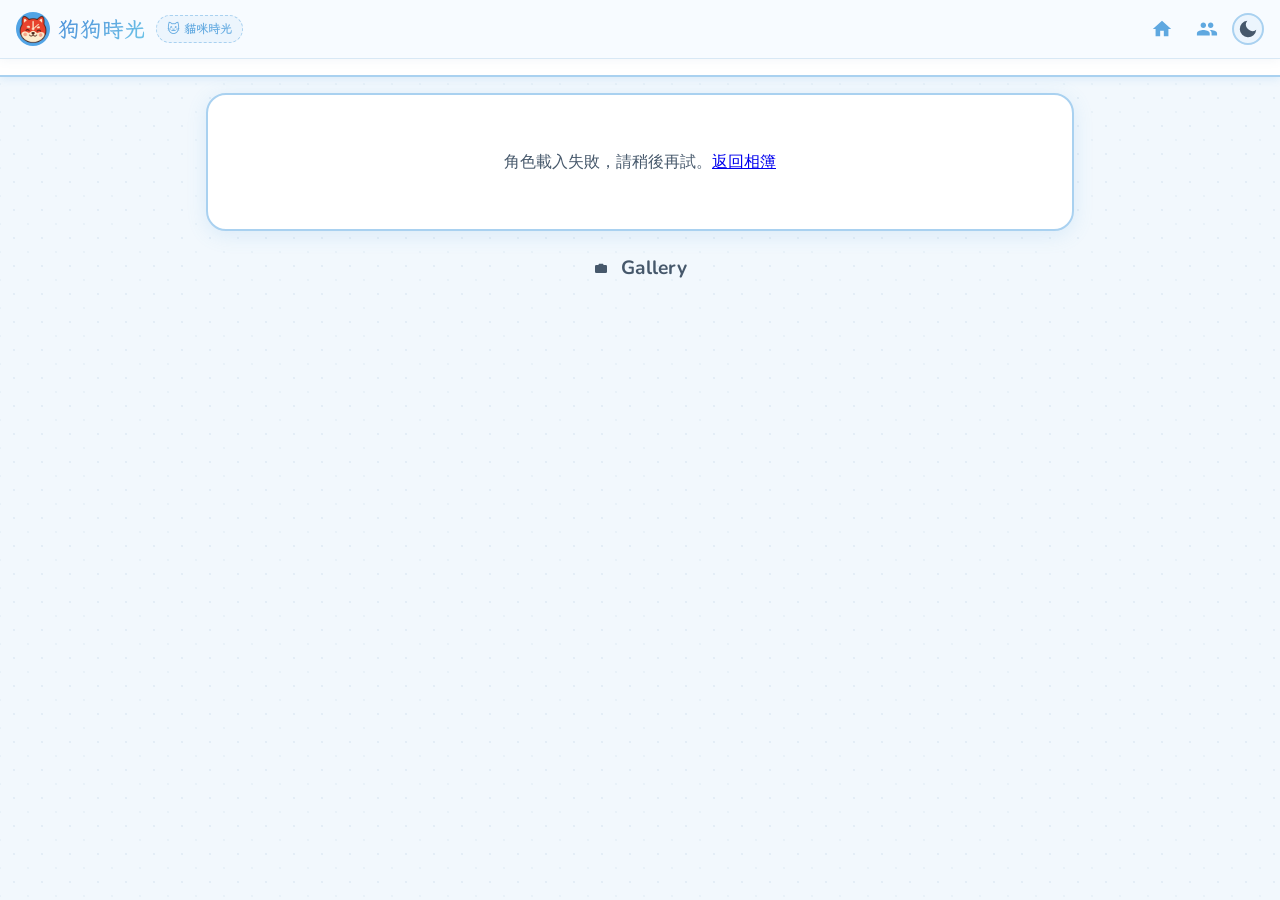
==== commit f76caaa0: "大型功能包移植：時光牆/頭條/猜靈感/電視牆/週報/時光小鎮/統計/生日/同題（藍色版） Co-Authored-By: Claude Fable 5 <noreply@anthropic.com>" ====
--- a/docs/character.html
+++ b/docs/character.html
@@ -25,7 +25,7 @@
   <link rel="icon" href="favicon-32.png" type="image/png" sizes="32x32">
   <link rel="apple-touch-icon" href="apple-touch-icon.png">
   <link rel="manifest" href="manifest.json">
-  <link rel="stylesheet" href="style.css">
+  <link rel="stylesheet" href="style.css?v=20260707b">
 </head>
 <body>
   <div id="sticky-header">
@@ -158,6 +158,6 @@
       });
     }
   </script>
-  <script src="character.js"></script>
+  <script src="character.js?v=20260707b"></script>
 </body>
 </html>
--- a/docs/style.css
+++ b/docs/style.css
@@ -1348,3 +1348,114 @@
   .site-switch-label { display: none; }
   .site-switch { padding: .28rem .5rem; font-size: .9rem; }
 }
+
+/* ── Hero 功能按鈕列 ── */
+.hero-links { display: flex; justify-content: center; gap: .55rem; flex-wrap: wrap; margin-top: .8rem; }
+.hero-links a {
+  font-family: var(--font-cute); font-weight: 700; font-size: .88rem;
+  color: var(--pink); text-decoration: none;
+  background: var(--surface); border: 1.5px dashed var(--pink-light);
+  border-radius: 999px; padding: .32rem .85rem;
+  transition: transform .12s ease, background .12s ease;
+}
+.hero-links a:hover { transform: translateY(-2px) rotate(-1deg); background: var(--pink-pale); }
+[data-theme="dark"] .hero-links a { background: rgba(255,255,255,.05); }
+
+/* ── 今日頭條 ── */
+.headline {
+  position: relative;
+  margin: 1.2rem 130px 1.4rem 0; padding: 1rem;
+  background: var(--photo-frame);
+  border: 1px solid rgba(80, 120, 160, .12); border-radius: 8px;
+  box-shadow: 0 6px 20px var(--photo-shadow);
+}
+.hl-ribbon {
+  position: absolute; top: -12px; left: 14px;
+  font-family: var(--font-cute); font-weight: 800; font-size: .85rem;
+  color: #fff; background: linear-gradient(135deg, var(--pink), #7ec3e8);
+  padding: .22rem 1rem; border-radius: 4px 14px 14px 4px;
+  transform: rotate(-1.5deg); box-shadow: 0 3px 8px var(--shadow);
+}
+.hl-inner { display: flex; gap: 1rem; align-items: flex-start; margin-top: .4rem; }
+.hl-img { flex: 0 0 42%; max-width: 460px; display: block; cursor: zoom-in; }
+.hl-img img { width: 100%; border-radius: 4px; display: block; }
+.hl-body { flex: 1; min-width: 0; }
+.hl-title { font-family: var(--font-cute); font-weight: 800; font-size: 1.25rem; margin-bottom: .15rem; }
+.hl-meta { color: var(--text-muted); font-size: .8rem; margin-bottom: .55rem; }
+.hl-story { color: var(--text); font-size: .92rem; line-height: 1.85; margin: 0 0 .6rem; }
+.hl-src { color: var(--text-muted); font-size: .82rem; line-height: 1.7; margin: 0; }
+.hl-src a { color: var(--blue); font-weight: 700; }
+@media (max-width: 1024px) { .headline { margin-right: 0; } }
+@media (max-width: 700px) {
+  .hl-inner { flex-direction: column; }
+  .hl-img { flex: none; max-width: none; }
+}
+
+/* ── 今日時光牆 ── */
+.clock-wrap { margin: 0 130px 1.6rem 0; }
+.cw-title { font-family: var(--font-cute); font-weight: 800; font-size: 1.1rem; margin-bottom: .6rem; }
+.cw-sub { font-size: .78rem; color: var(--text-muted); font-weight: 600; }
+.clock-wall {
+  display: grid; grid-template-columns: repeat(12, 1fr); gap: .45rem;
+}
+.cw-cell {
+  position: relative; aspect-ratio: 1; border-radius: 10px; overflow: hidden;
+  background: var(--pink-pale); border: 1.5px dashed var(--pink-light);
+  display: flex; align-items: center; justify-content: center;
+  text-decoration: none;
+}
+.cw-cell.filled { border-style: solid; cursor: zoom-in; }
+.cw-cell img { position: absolute; inset: 0; width: 100%; height: 100%; object-fit: cover; transition: transform .18s ease; }
+.cw-cell.filled:hover img { transform: scale(1.1); }
+.cw-cell .cw-h {
+  position: absolute; top: 3px; left: 5px; z-index: 2;
+  font-family: var(--font-cute); font-weight: 800; font-size: .68rem;
+  color: var(--text-muted);
+}
+.cw-cell.filled .cw-h { color: #fff; text-shadow: 0 1px 4px rgba(0,0,0,.7); }
+.cw-cell.now { border: 2px solid var(--pink); animation: cw-pulse 1.6s ease-in-out infinite; }
+.cw-zzz { font-size: .95rem; opacity: .6; }
+@keyframes cw-pulse { 0%, 100% { box-shadow: 0 0 0 0 rgba(95,168,224,.35); } 50% { box-shadow: 0 0 0 6px rgba(95,168,224,0); } }
+[data-theme="dark"] .cw-cell { background: rgba(255,255,255,.04); }
+@media (max-width: 1024px) { .clock-wrap { margin-right: 0; } }
+@media (max-width: 700px) { .clock-wall { grid-template-columns: repeat(6, 1fr); } }
+
+/* ── 今日同題（貓狗聯動） ── */
+.crossover {
+  margin: 0 130px 1.6rem 0; padding: 1rem;
+  background: linear-gradient(135deg, var(--pink-pale), #eef5fc);
+  border: 1.5px dashed var(--pink-light); border-radius: 16px;
+}
+[data-theme="dark"] .crossover { background: rgba(255,255,255,.04); }
+.xo-head { font-family: var(--font-cute); font-weight: 800; font-size: 1.1rem; margin-bottom: .3rem; }
+.xo-sub { font-size: .78rem; color: var(--text-muted); font-weight: 600; }
+.xo-news { color: var(--text); font-size: .88rem; line-height: 1.7; margin: .2rem 0 .8rem; }
+.xo-news a { color: var(--blue); font-weight: 700; }
+.xo-pair { display: grid; grid-template-columns: 1fr 1fr; gap: .8rem; }
+.xo-half {
+  display: block; border-radius: 10px; overflow: hidden; position: relative;
+  background: var(--photo-frame); box-shadow: 0 4px 14px var(--photo-shadow);
+  text-decoration: none; color: inherit; cursor: pointer;
+}
+.xo-half img { width: 100%; display: block; }
+.xo-cap {
+  font-family: var(--font-cute); font-weight: 700; font-size: .85rem;
+  text-align: center; padding: .45rem .3rem;
+}
+.xo-wait {
+  display: flex; flex-direction: column; align-items: center; justify-content: center;
+  min-height: 180px; color: var(--text-muted); font-family: var(--font-cute);
+}
+.xo-wait span { font-size: 2rem; margin-bottom: .3rem; }
+@media (max-width: 1024px) { .crossover { margin-right: 0; } }
+@media (max-width: 600px) { .xo-pair { grid-template-columns: 1fr; } }
+
+/* ── 角色統計卡 ── */
+.char-stats { display: flex; gap: .5rem; flex-wrap: wrap; margin: .6rem 0 1rem; }
+.char-stat-chip {
+  font-family: var(--font-cute); font-weight: 700; font-size: .82rem;
+  color: var(--pink); background: var(--pink-pale);
+  border: 1.5px dashed var(--pink-light); border-radius: 999px;
+  padding: .28rem .8rem;
+}
+[data-theme="dark"] .char-stat-chip { background: rgba(255,255,255,.05); }
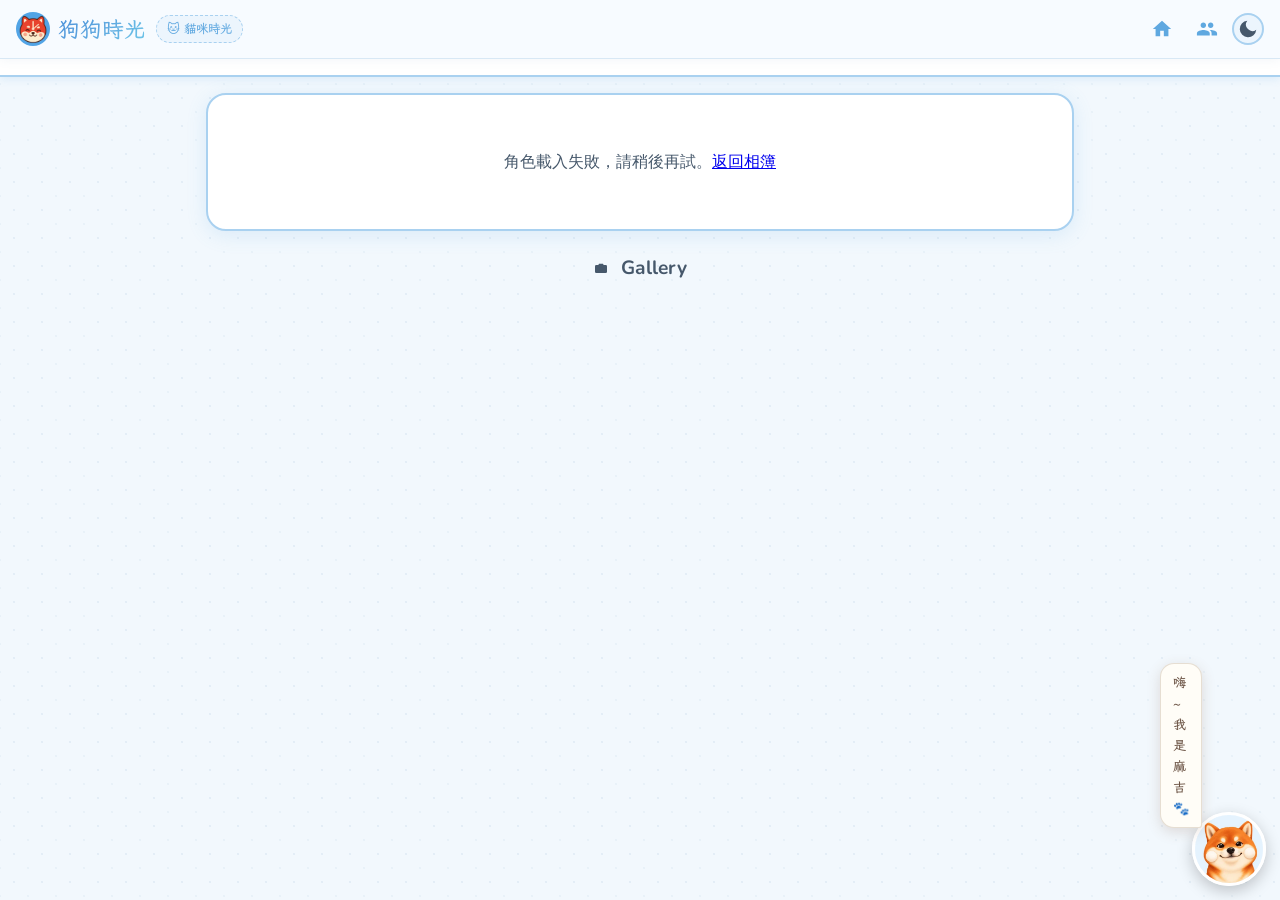
==== commit db1d33ab: "右下角桌寵「時光小夥伴」：麻吉陪逛（狗狗版） Co-Authored-By: Claude Fable 5 <noreply@anthropic.com>" ====
--- a/docs/character.html
+++ b/docs/character.html
@@ -25,7 +25,7 @@
   <link rel="icon" href="favicon-32.png" type="image/png" sizes="32x32">
   <link rel="apple-touch-icon" href="apple-touch-icon.png">
   <link rel="manifest" href="manifest.json">
-  <link rel="stylesheet" href="style.css?v=20260707b">
+  <link rel="stylesheet" href="style.css?v=20260708a">
 </head>
 <body>
   <div id="sticky-header">
@@ -158,6 +158,7 @@
       });
     }
   </script>
-  <script src="character.js?v=20260707b"></script>
+  <script src="character.js?v=20260708a"></script>
+  <script src="pet.js?v=20260708a"></script>
 </body>
 </html>
--- a/docs/style.css
+++ b/docs/style.css
@@ -1459,3 +1459,14 @@
   padding: .28rem .8rem;
 }
 [data-theme="dark"] .char-stat-chip { background: rgba(255,255,255,.05); }
+
+/* ── 時光牆回顧填充格 ── */
+.cw-cell.past img { filter: saturate(.4) brightness(.72); }
+.cw-cell.past:hover img { filter: saturate(.9) brightness(.95); }
+.cw-past {
+  position: absolute; right: 3px; bottom: 3px; z-index: 2;
+  font-family: var(--font-cute); font-weight: 700; font-size: .58rem;
+  color: #fff; background: rgba(40, 60, 80, .72);
+  border-radius: 999px; padding: .08rem .4rem;
+  pointer-events: none;
+}
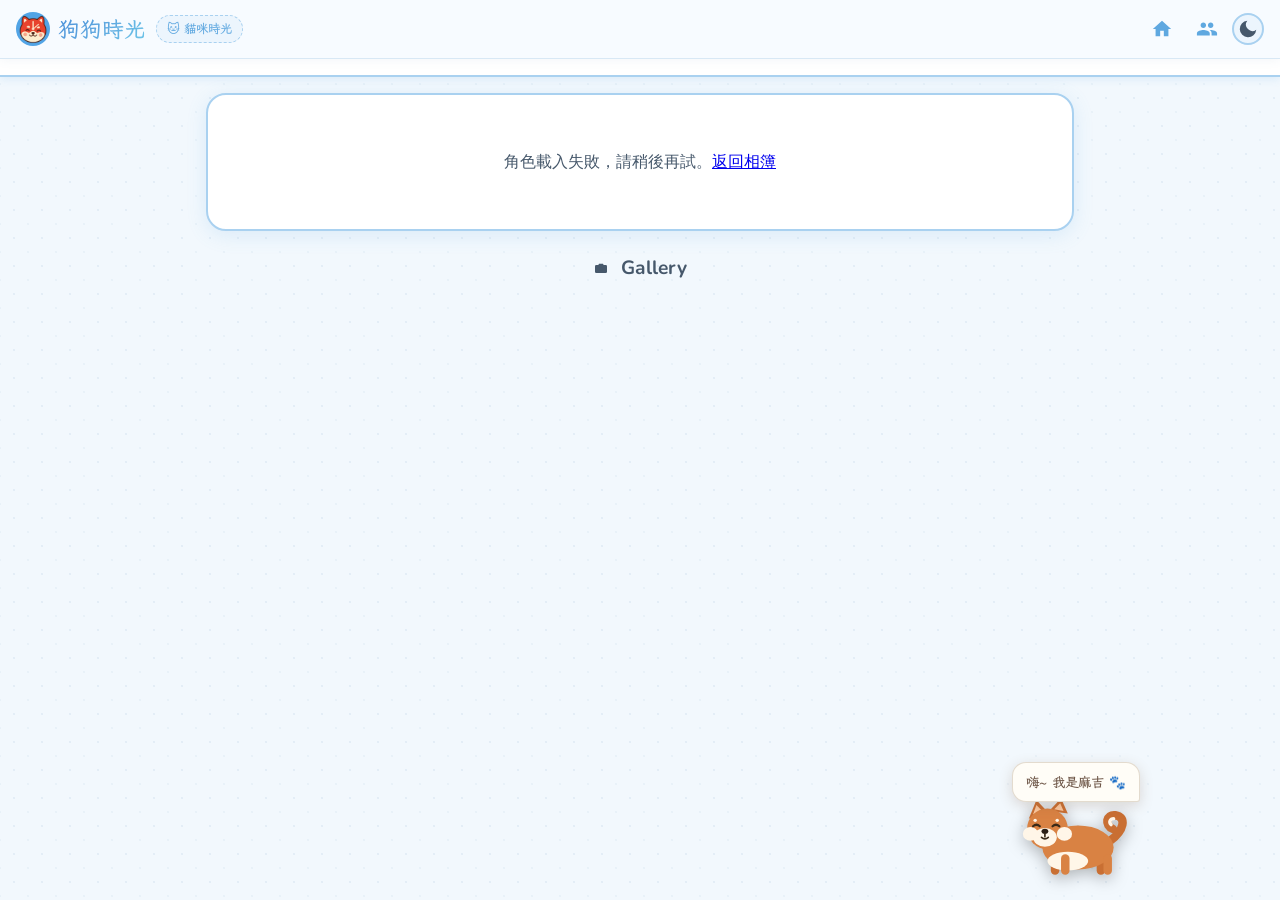
==== commit 329ef1ca: "桌寵 v2：SVG 全身柴犬麻吉（捲尾巴＋瞇瞇笑） Co-Authored-By: Claude Fable 5 <noreply@anthropic.com>" ====
--- a/docs/character.html
+++ b/docs/character.html
@@ -159,6 +159,6 @@
     }
   </script>
   <script src="character.js?v=20260708a"></script>
-  <script src="pet.js?v=20260708a"></script>
+  <script src="pet.js?v=20260708b"></script>
 </body>
 </html>
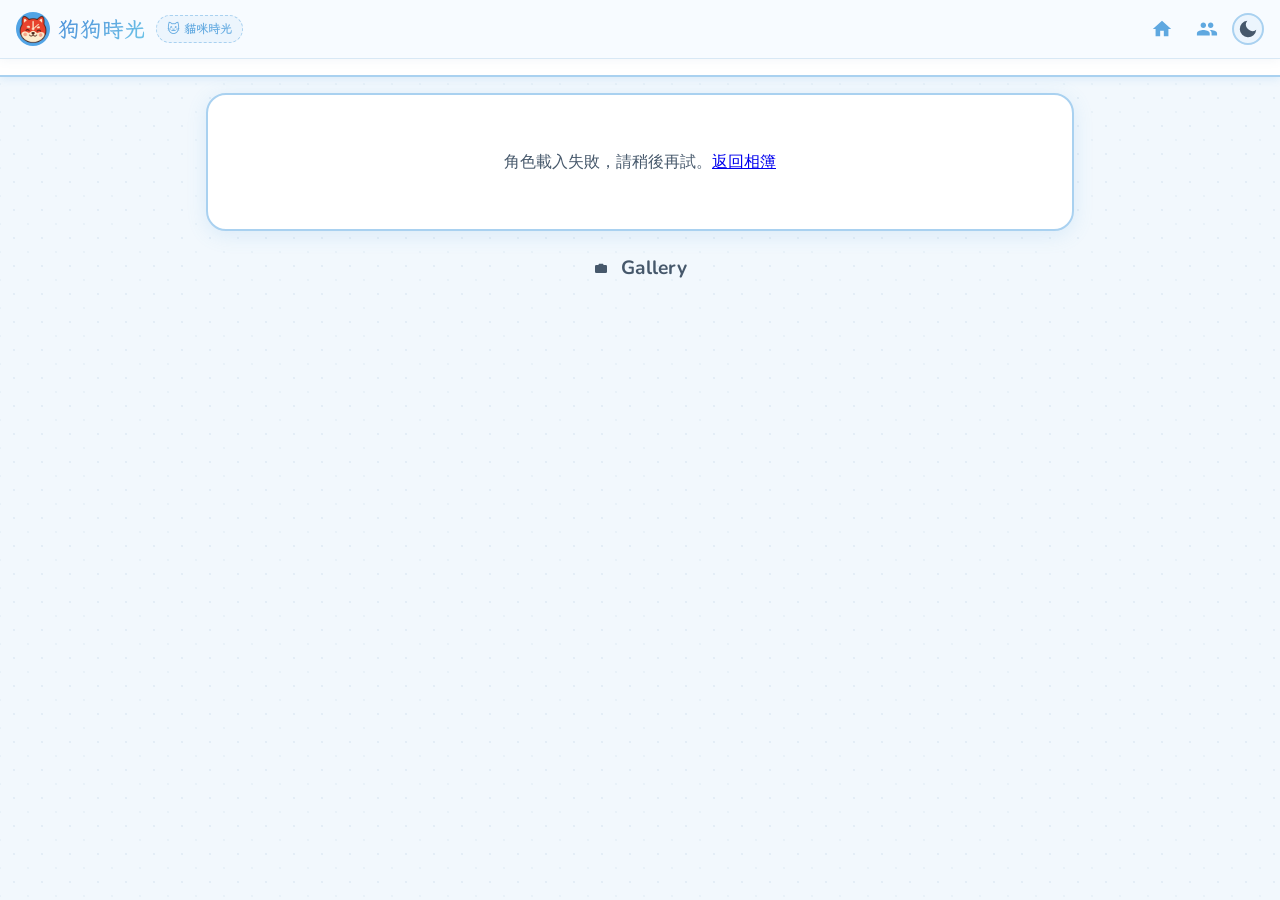
==== commit 3be694d6: "桌寵 v3（麻吉版）＋修復「隨機一汪」按鈕樣式（class 誤替換回歸） Co-Authored-By: Claude Fable 5 <noreply@anthropic.com>" ====
--- a/docs/character.html
+++ b/docs/character.html
@@ -159,6 +159,6 @@
     }
   </script>
   <script src="character.js?v=20260708a"></script>
-  <script src="pet.js?v=20260708b"></script>
+  <script src="pet.js?v=20260708c"></script>
 </body>
 </html>
